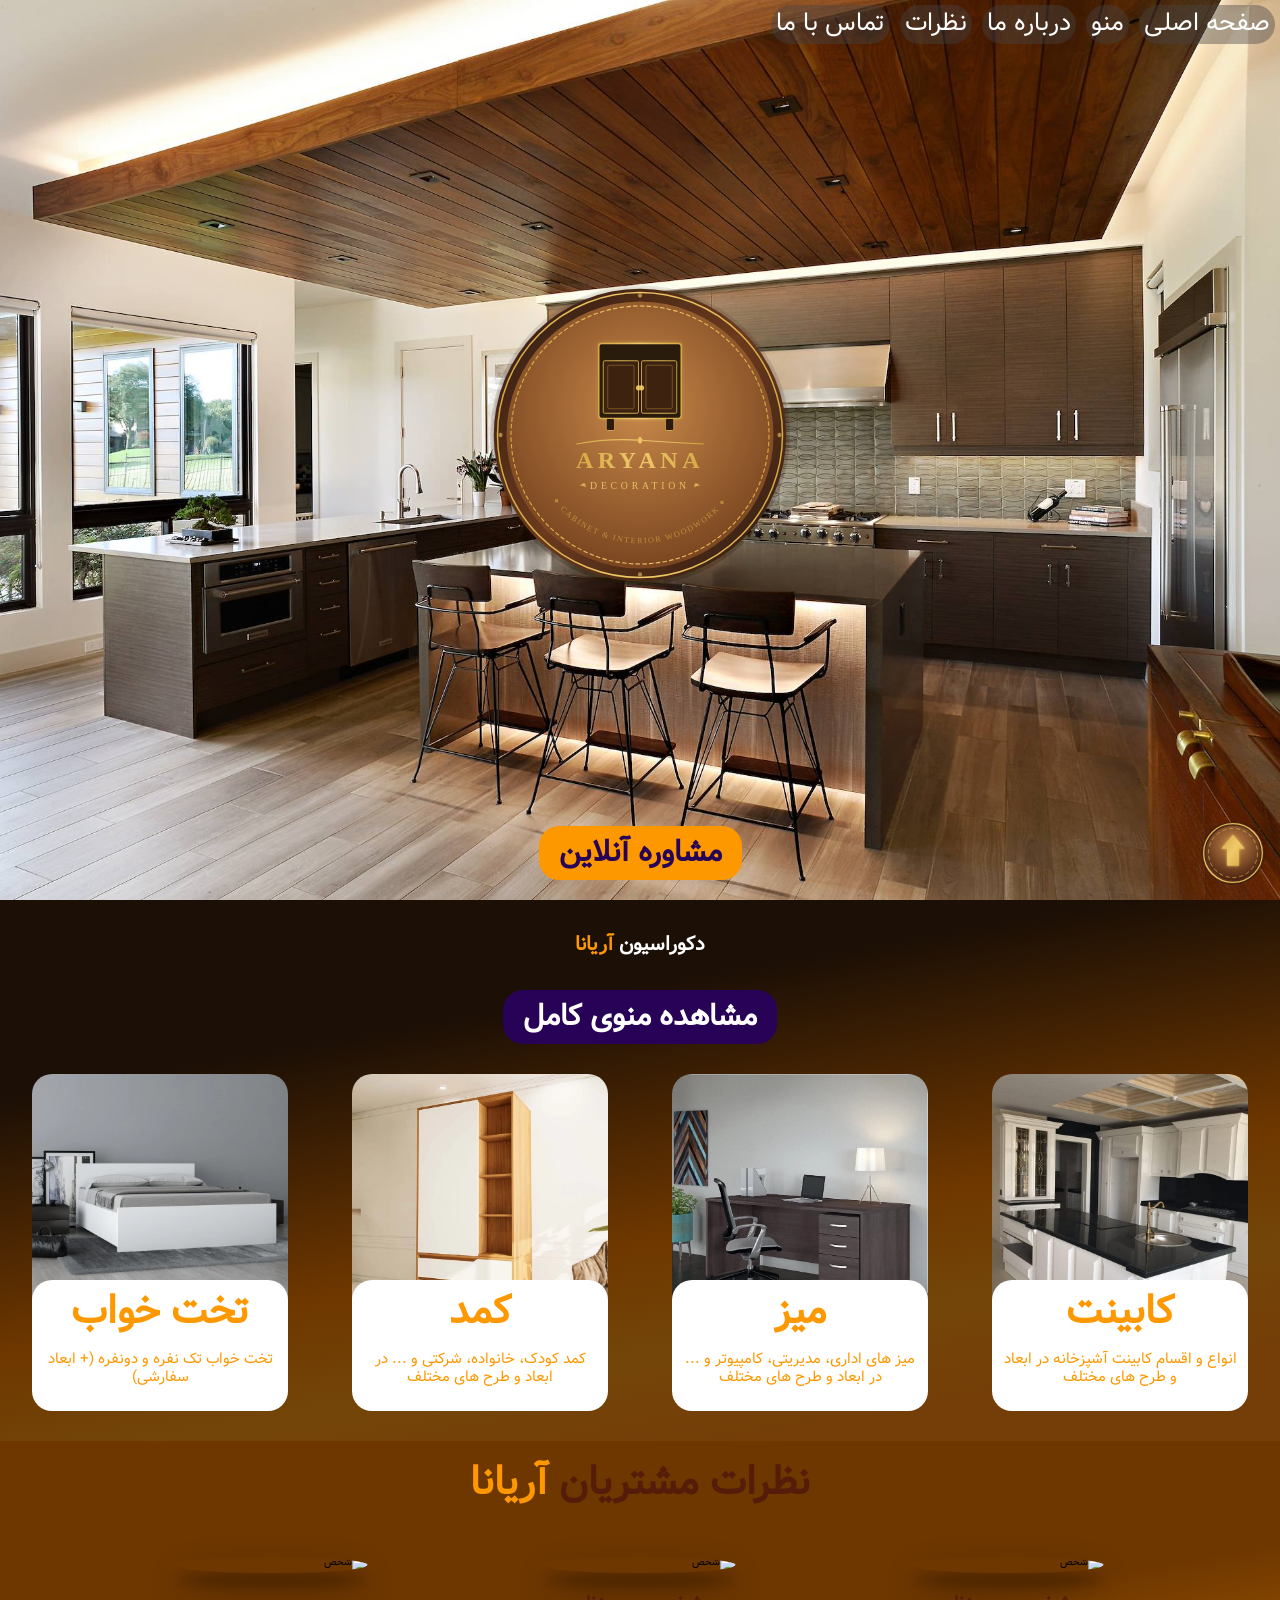
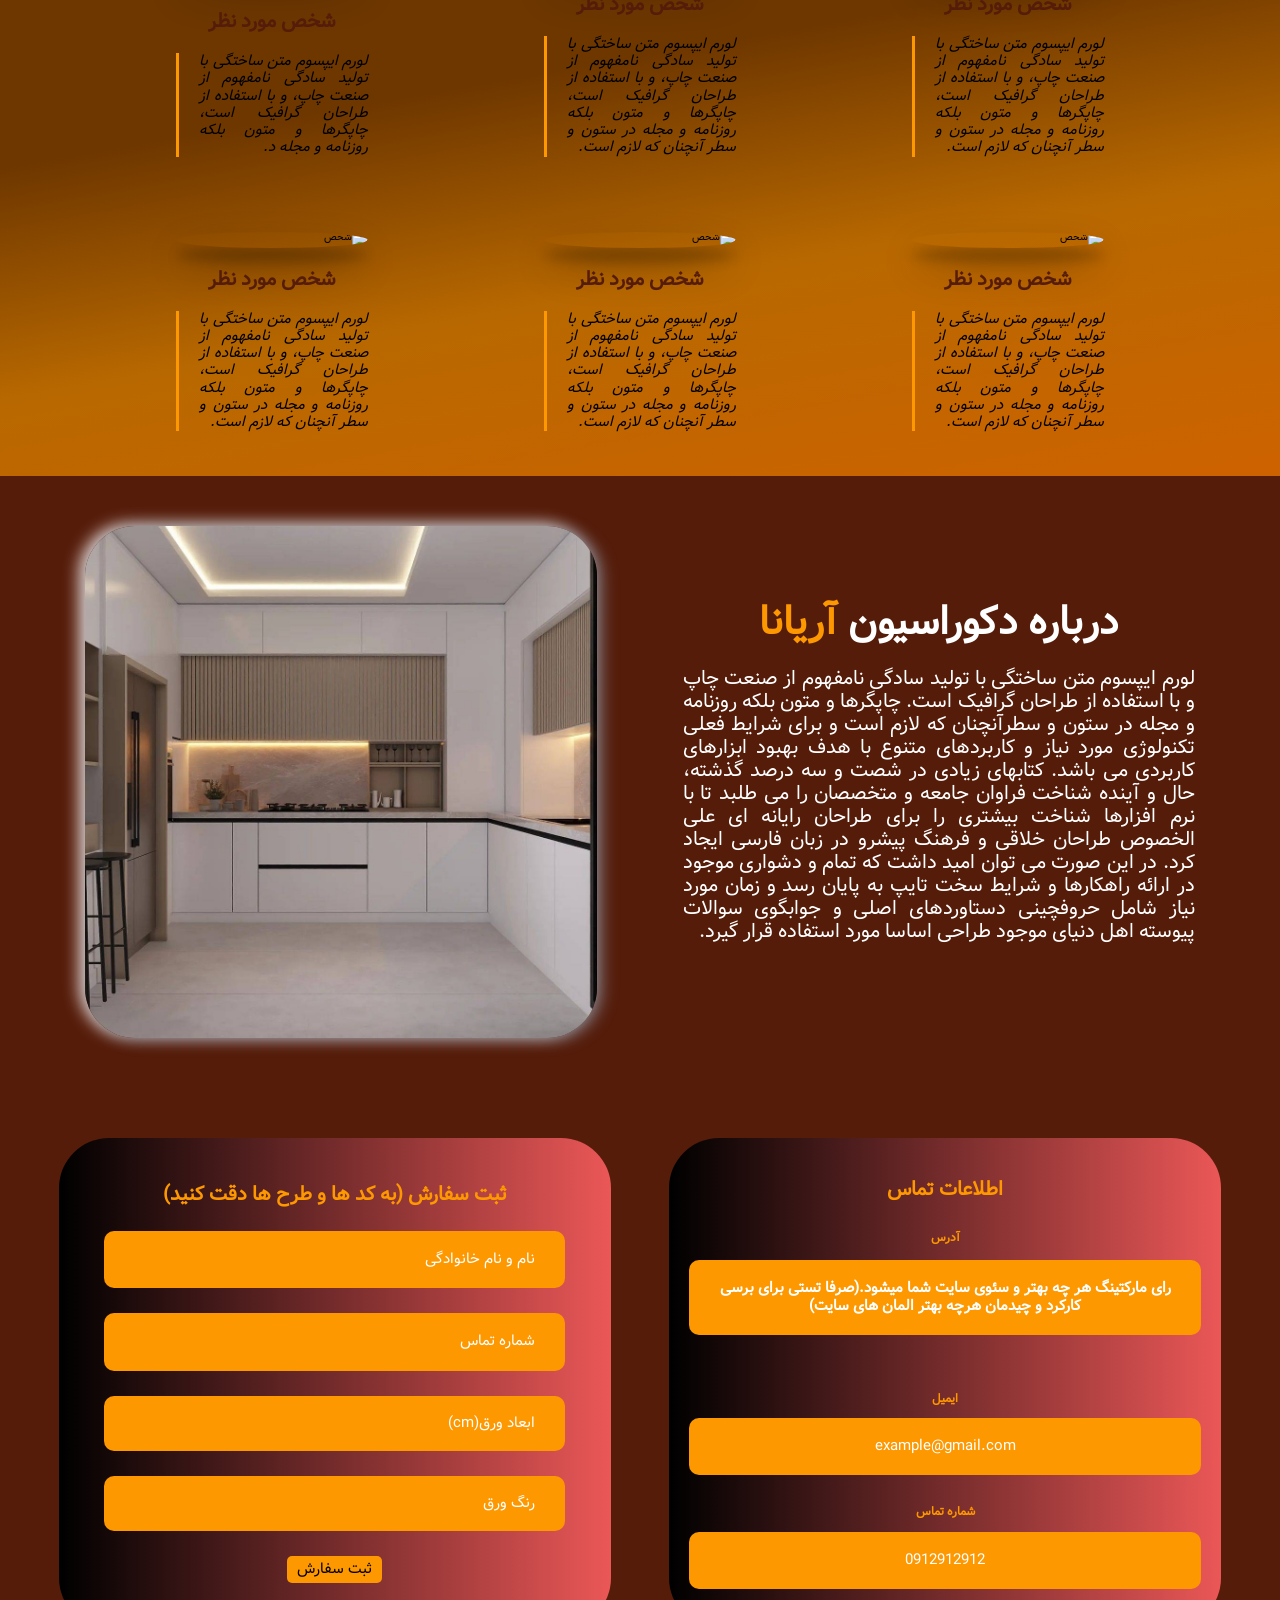
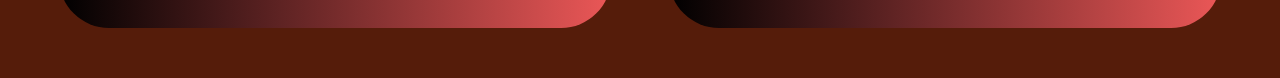
==== index.html @ 906ac951 "Rename aryana's-cabinetry-project.html to index.html" ====
<!doctype html>
<html lang="fa" dir="rtl">
  <head>
    <meta charset="UTF-8" />
    <meta name="viewport" content="width=device-width, initial-scale=1.0" />
    <title>Aryana's Decoration</title>
    <link rel="stylesheet" href="aryana's-cabinetry-project-styles.css" />
    <link
      rel="shortcut icon"
      href="assets/images/UzhZxRlaC5X-YRZs.jpg"
      type="image/x-icon"
    />
    <!--favican-->
    <link rel="stylesheet" href="normalize.css" />
  </head>
  <body>
    <header class="header" id="header">
      <nav class="navbar">
        <img
          src="assets/images/menu_24dp_531607.svg"
          alt="menu"
          class="burger"
          id="burger"
        />
        <a href="#header" class="nav-item">صفحه اصلی</a>
        <a href="#menu" class="nav-item">منو</a>
        <a href="#about-us" class="nav-item">درباره ما</a>
        <a href="#comments" class="nav-item">نظرات</a>
        <a href="#footer" class="nav-item">تماس با ما</a>
      </nav>
      <figure class="logo-caption">
        <img
          class="logo"
          src="assets/images/aryana-logo.svg"
          alt="aryana-logo"
        />
        <figcaption class="caption"></figcaption>
      </figure>
      <a href="" class="button button-yellow">مشاوره آنلاین </a>
    </header>
    <main>
      <section class="menu" id="menu">
        <h1>دکوراسیون <span class="brown">آریانا</span></h1>
        <a href="" class="button button-purple">مشاهده منوی کامل</a>

        <div class="menu-items">
          <figure class="menu-item">
            <img
              class="menu-item-image"
              src="assets/images/_tiM4MbD1KOHVtJG.jpg"
              alt="کابینت"
            />
            <figcaption class="menu-item-text">
              <h2>کابینت</h2>
              <p>انواع و اقسام کابینت آشپزخانه در ابعاد و طرح های مختلف</p>
            </figcaption>
          </figure>

          <figure class="menu-item">
            <img
              class="menu-item-image"
              src="assets/images/7FXqS_w4de5ufjhV.jpg"
              alt="میز"
            />
            <figcaption class="menu-item-text">
              <h2>میز</h2>
              <p>
                میز های اداری، مدیریتی، کامپیوتر و ... در ابعاد و طرح های مختلف
              </p>
            </figcaption>
          </figure>

          <figure class="menu-item">
            <img
              class="menu-item-image"
              src="assets/images/YcD0jGPTfjWCxDiG.jpg"
              alt="کمد"
            />
            <figcaption class="menu-item-text">
              <h2>کمد</h2>
              <p>کمد کودک، خانواده، شرکتی و ... در ابعاد و طرح های مختلف</p>
            </figcaption>
          </figure>

          <figure class="menu-item">
            <img
              class="menu-item-image"
              src="assets/images/yTGWM2WRt-KTYY5E.webp"
              alt="تخت خواب"
            />
            <figcaption class="menu-item-text">
              <h2>تخت خواب</h2>
              <p>تخت خواب تک نفره و دونفره (+ ابعاد سفارشی)</p>
            </figcaption>
          </figure>
        </div>
      </section>
      <section class="comments" id="comments">
        <h2>
          نظرات مشتریان
          <span class="brown">آریانا</span>
        </h2>
        <div class="comment-items" id="comment-items"></div>
      </section>

      <section class="about-us" id="about-us">
        <div class="about-us-text">
          <h2>
            درباره دکوراسیون
            <span class="yellow">آریانا</span>
          </h2>
          <p>
            لورم ایپسوم متن ساختگی با تولید سادگی نامفهوم از صنعت چاپ و با
            استفاده از طراحان گرافیک است. چاپگرها و متون بلکه روزنامه و مجله در
            ستون و سطرآنچنان که لازم است و برای شرایط فعلی تکنولوژی مورد نیاز و
            کاربردهای متنوع با هدف بهبود ابزارهای کاربردی می باشد. کتابهای زیادی
            در شصت و سه درصد گذشته، حال و آینده شناخت فراوان جامعه و متخصصان را
            می طلبد تا با نرم افزارها شناخت بیشتری را برای طراحان رایانه ای علی
            الخصوص طراحان خلاقی و فرهنگ پیشرو در زبان فارسی ایجاد کرد. در این
            صورت می توان امید داشت که تمام و دشواری موجود در ارائه راهکارها و
            شرایط سخت تایپ به پایان رسد و زمان مورد نیاز شامل حروفچینی
            دستاوردهای اصلی و جوابگوی سوالات پیوسته اهل دنیای موجود طراحی اساسا
            مورد استفاده قرار گیرد.
          </p>
        </div>
        <img
          class="about-us-image"
          src="assets/images/UzhZxRlaC5X-YRZs.jpg"
          alt=""
        />
      </section>
    </main>

    <footer class="footer" id="footer">
      <section class="contact-us">
        <h2>اطلاعات تماس</h2>
        <div class="contact-us-item">
          <h3 class="contact-us-title">
            آدرس
            <p>
              رای مارکتینگ هر چه بهتر و سئوی سایت شما میشود.(صرفا تستی برای برسی
              کارکرد و چیدمان هرچه بهتر المان های سایت)
            </p>
          </h3>
        </div>

        <div class="contact-us-item">
          <h3 class="contact-us-title">ایمیل</h3>
          <a href="mailto:example@gmail.com">example@gmail.com</a>
        </div>

        <div class="contact-us-item">
          <h3 class="contact-us-title">شماره تماس</h3>
          <a href="tel:0912912912">0912912912</a>
        </div>
      </section>

      <form id="form" class="form">
        <h2>ثبت سفارش (به کد ها و طرح ها دقت کنید)</h2>
        <input
          type="text"
          name="name"
          id="name"
          placeholder="نام و نام خانوادگی"
          title="نام و نام خانوادگی"
          autocomplete="off"
          class="input"
        />

        <input
          type="tell"
          name="phone"
          id="phone"
          placeholder="شماره تماس"
          title="شماره تماس"
          autocomplete="off"
          class="input"
        />

        <select title="ابعاد" name="number" class="input" id="number">
          <option value="">ابعاد ورق(cm)</option>
          <option value="100*100">100*100</option>
          <option value="200*200">200*200</option>
          <option value="300*300">300*300</option>
          <option value="400*400">400*400</option>
        </select>
        <select title="رنگ" name="time" class="input" id="time">
          <option value="">رنگ ورق</option>
          <option value="مشکی مات">مشکی مات</option>
          <option value="سفید ساده">سفید ساده</option>
          <option value="سفید گردویی">سفید گردویی</option>
          <option value="قهوه ای روشن">قهوه ای روشن</option>
          <option value="قهوه ای تیره">قهوه ای تیره</option>
        </select>
        <input type="submit" value="ثبت سفارش" class="form-button" />
      </form>
    </footer>

    <a href="" id="header" class="float">
      <img src="assets/images/aryana-arrow-up.svg" alt="Arrow" class="float" />
    </a>
    <div class="popup-hide" id="popup">
      <div class="popup-message">
        <button class="close-btn">✕</button>
        <h2>
          تخفیف ویژه دیزاین
          <span class="brown">آریانا</span>
        </h2>
        <a href="#footer" class="button2 button-yellow">
          برای دریافت کد تخفیف کلیک کنید
        </a>
      </div>
    </div>
    <script src="aryana's cabinetry-project.js"></script>
  </body>
</html>
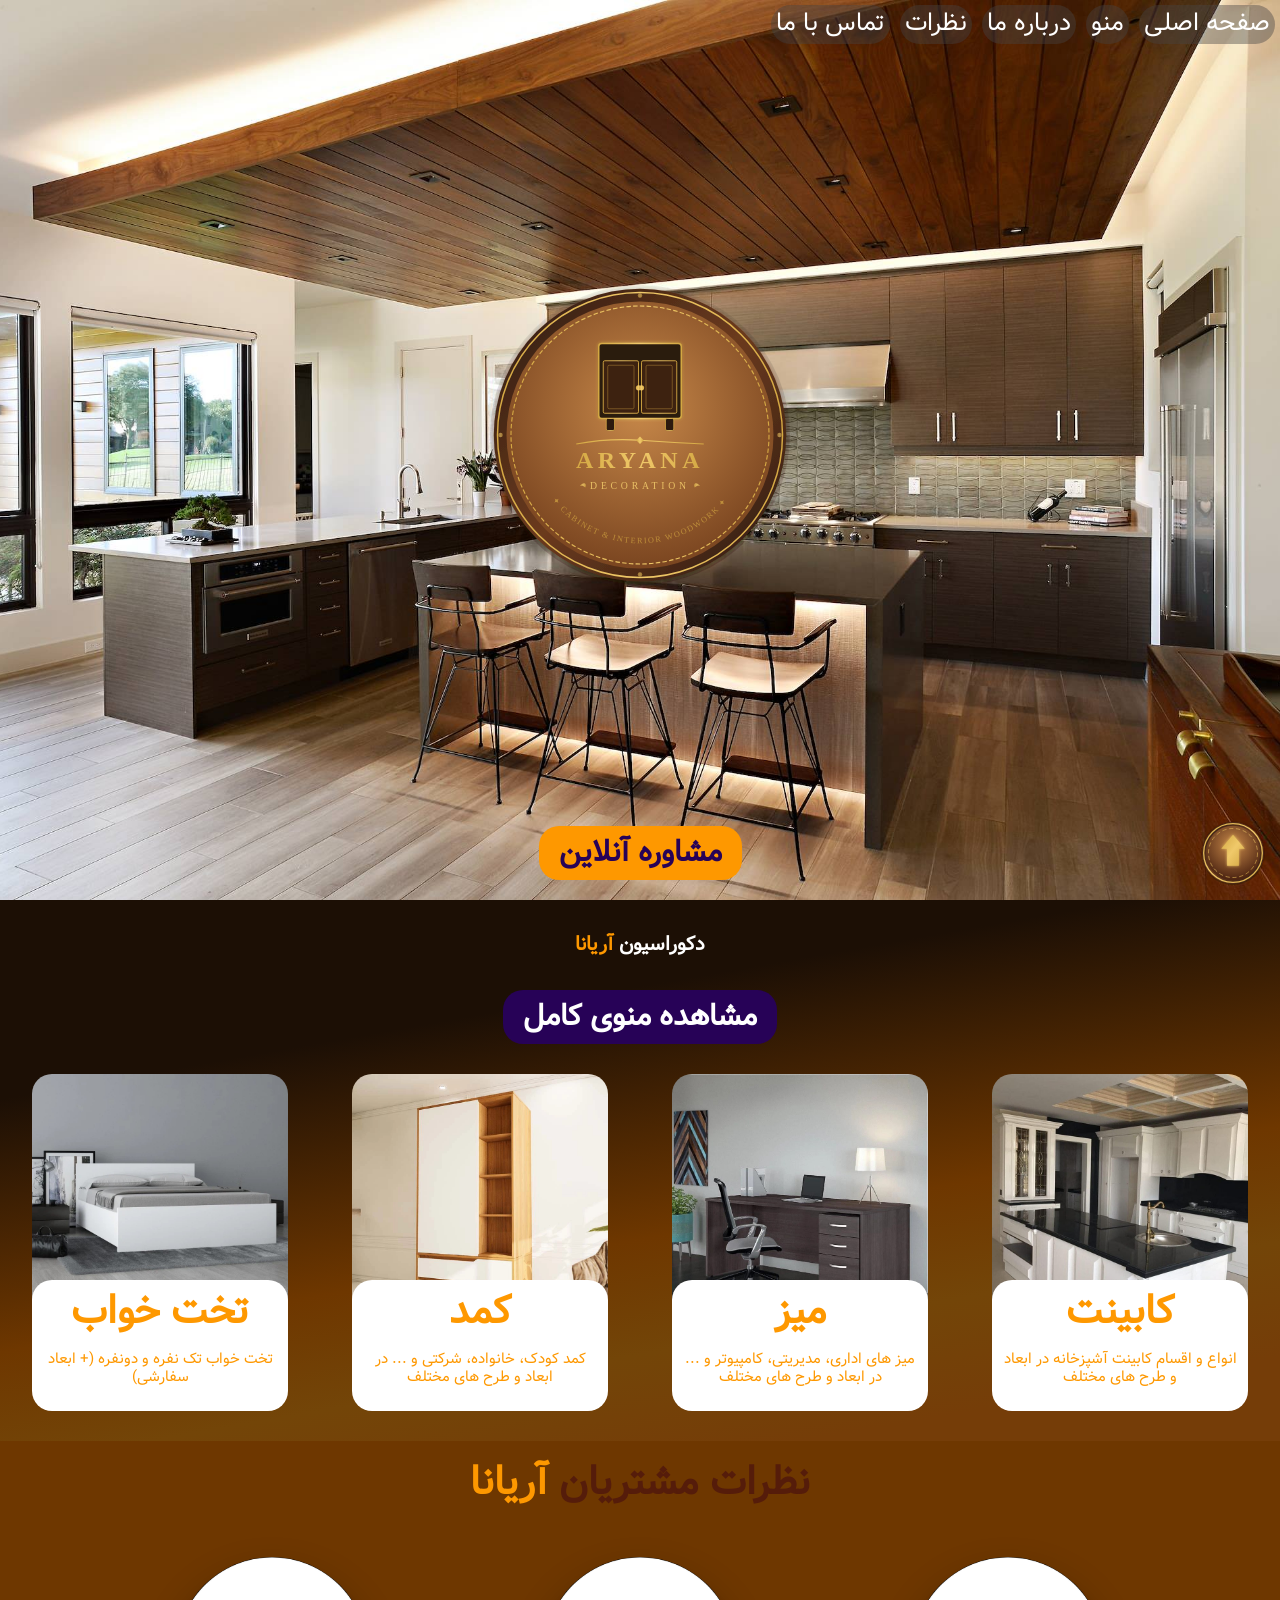
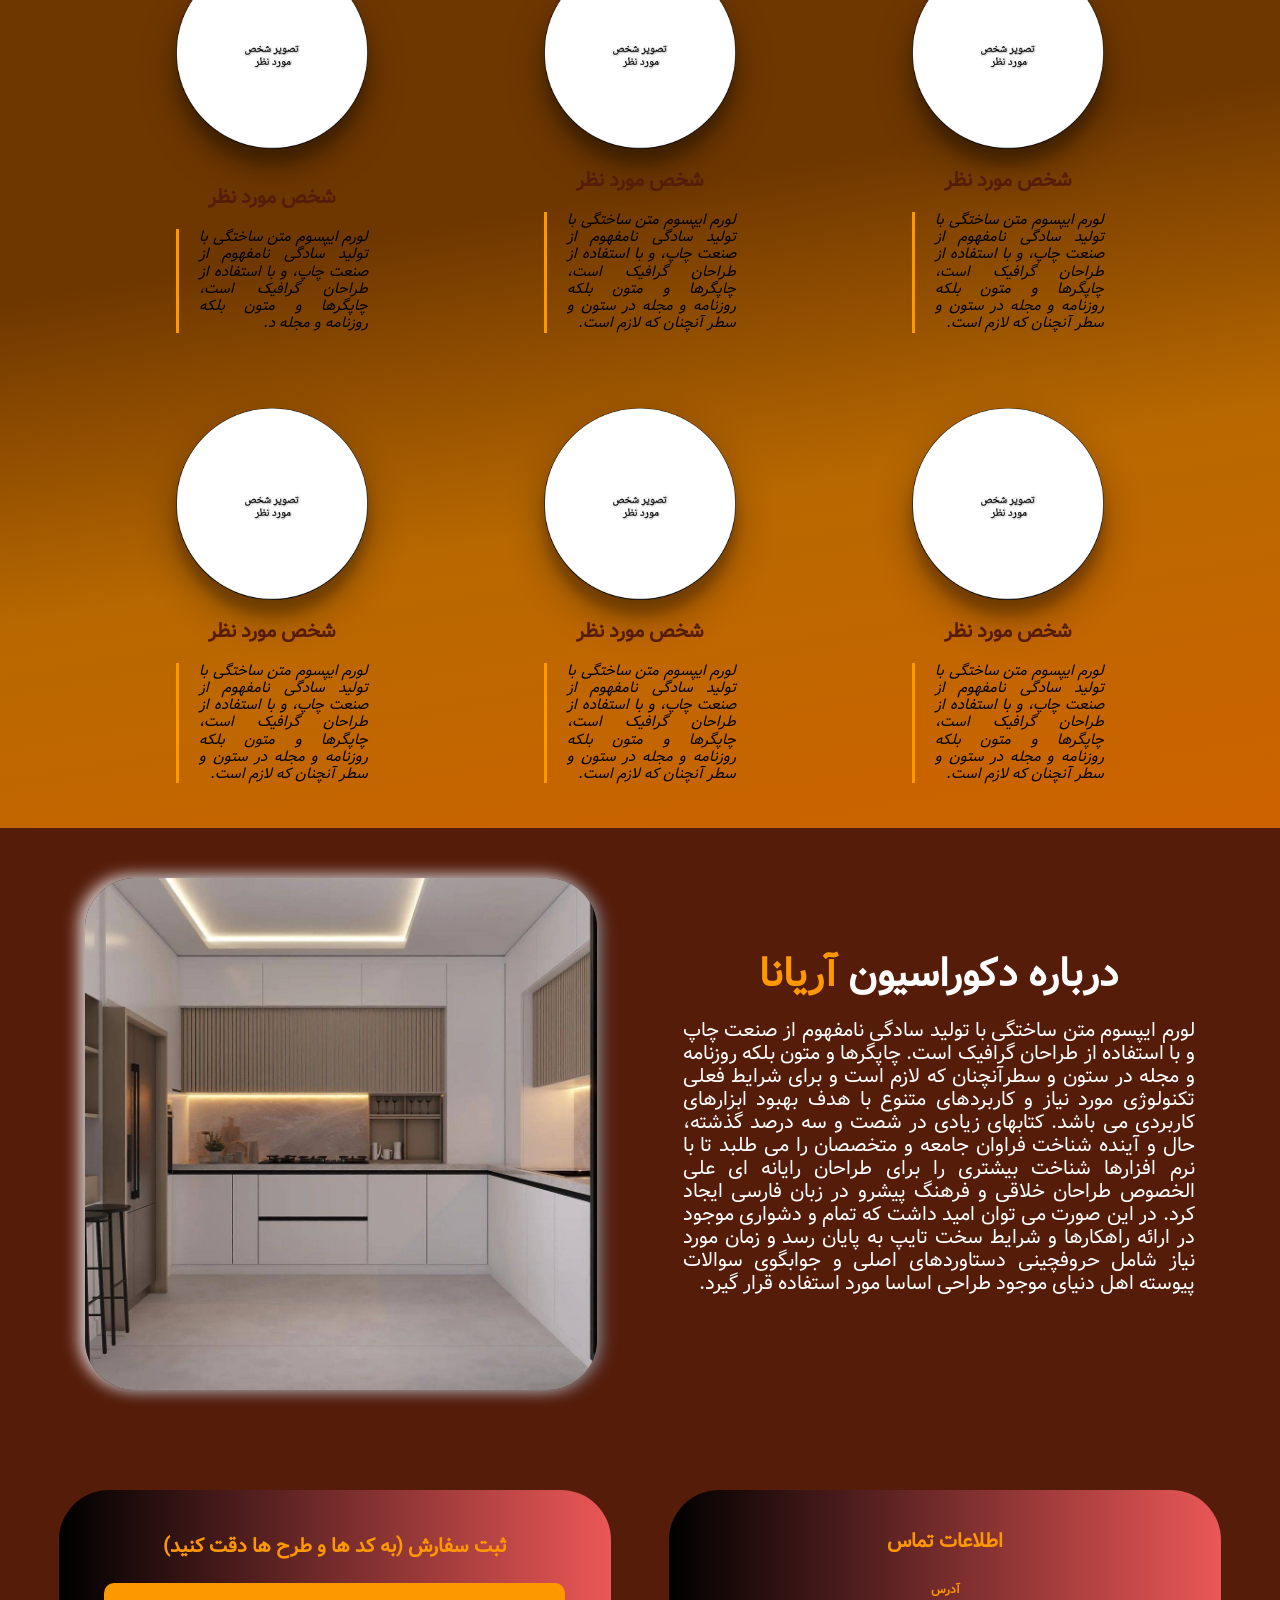
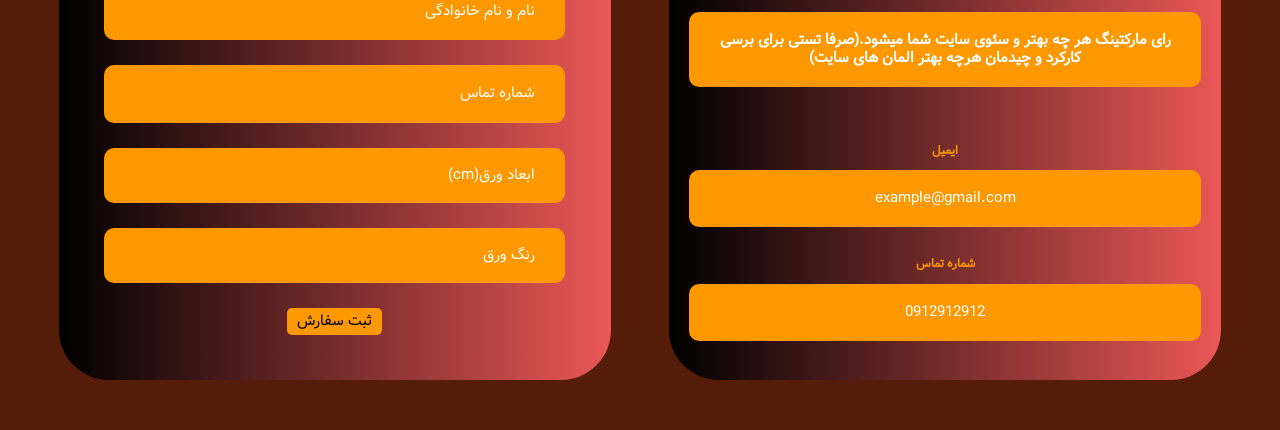
==== commit b0bbcaa4: "Update index.html" ====
--- a/index.html
+++ b/index.html
@@ -214,3 +214,4 @@
     <script src="aryana's cabinetry-project.js"></script>
   </body>
 </html>
+<!-- update trigger -->
